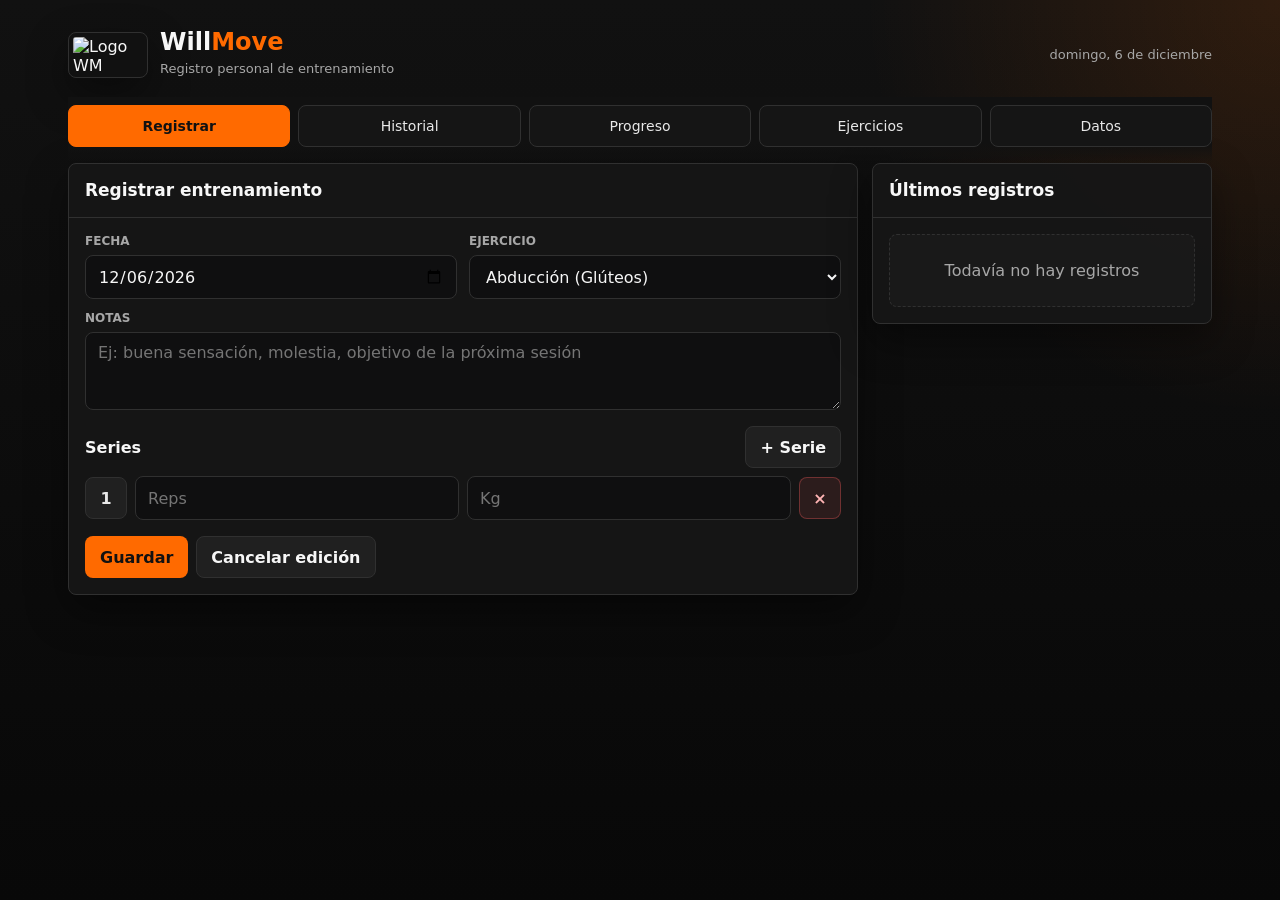
==== index.html @ d6597a5d "Renombrar willmove.html a index.html" ====
<!DOCTYPE html>
<html lang="es">
<head>
  <meta charset="UTF-8">
  <meta name="viewport" content="width=device-width, initial-scale=1.0, maximum-scale=1.0">
  <meta name="apple-mobile-web-app-capable" content="yes">
  <meta name="apple-mobile-web-app-status-bar-style" content="black-translucent">
  <meta name="apple-mobile-web-app-title" content="WillMove">
<meta name="theme-color" content="#0b0b0c">
  <title>WillMove</title>
  <style>
    :root {
      --bg: #080808;
      --surface: #0f0f10;
      --panel: #161616;
      --panel-2: #202020;
      --line: #303030;
      --text: #f7f7f7;
      --muted: #a7a7a7;
      --soft: #e8e8e8;
      --accent: #ff6a00;
      --accent-strong: #ff7a18;
      --accent-soft: rgba(255, 106, 0, .16);
      --danger: #ff5f5f;
      --warning: #f2c94c;
      --shadow: 0 16px 42px rgba(0, 0, 0, .42);
    }

    * { box-sizing: border-box; }

    body {
      margin: 0;
      min-height: 100vh;
      background:
        radial-gradient(circle at top right, rgba(255, 106, 0, .13), transparent 26rem),
        linear-gradient(180deg, #111 0%, var(--bg) 100%);
      color: var(--text);
      font-family: Inter, ui-sans-serif, system-ui, -apple-system, BlinkMacSystemFont, "Segoe UI", sans-serif;
      letter-spacing: 0;
    }

    button, input, select, textarea {
      font: inherit;
    }

    button {
      border: 0;
      cursor: pointer;
    }

    .app {
      width: min(1180px, 100%);
      margin: 0 auto;
      padding: 18px;
    }

    .topbar {
      display: flex;
      align-items: center;
      justify-content: space-between;
      gap: 14px;
      padding: 12px 0 18px;
    }

    .brand {
      display: flex;
      align-items: center;
      gap: 12px;
      min-width: 0;
    }

    .mark {
      width: 80px;
      height: 46px;
      border-radius: 8px;
      object-fit: contain;
      object-position: center;
      background: #111;
      border: 1px solid var(--line);
      box-shadow: var(--shadow);
      padding: 4px;
    }

    h1 {
      margin: 0;
      font-size: 24px;
      line-height: 1;
      letter-spacing: 0;
    }

    h1 span { color: var(--accent); }

    .today {
      color: var(--muted);
      font-size: 13px;
      white-space: nowrap;
    }

    .tabs {
      display: grid;
      grid-template-columns: repeat(5, 1fr);
      gap: 8px;
      position: sticky;
      top: 0;
      z-index: 5;
      padding: 8px 0 16px;
      background: linear-gradient(180deg, #111 70%, rgba(17, 17, 17, 0));
    }

    .tab {
      height: 42px;
      border-radius: 8px;
      color: var(--soft);
      background: rgba(22, 22, 22, .94);
      border: 1px solid var(--line);
      display: flex;
      align-items: center;
      justify-content: center;
      gap: 7px;
      font-size: 14px;
    }

    .tab.active {
      background: var(--accent);
      color: #111;
      border-color: var(--accent);
      font-weight: 700;
    }

    .section { display: none; }
    .section.active { display: block; }

    .grid {
      display: grid;
      grid-template-columns: minmax(0, 1fr) 340px;
      gap: 14px;
      align-items: start;
    }

    .panel {
      background: rgba(22, 22, 22, .94);
      border: 1px solid var(--line);
      border-radius: 8px;
      box-shadow: var(--shadow);
    }

    .panel-head {
      display: flex;
      justify-content: space-between;
      align-items: center;
      gap: 10px;
      padding: 16px;
      border-bottom: 1px solid var(--line);
    }

    .panel-title {
      margin: 0;
      font-size: 17px;
      line-height: 1.25;
    }

    .panel-body {
      padding: 16px;
    }

    .form-grid {
      display: grid;
      grid-template-columns: repeat(2, minmax(0, 1fr));
      gap: 12px;
    }

    .field {
      display: grid;
      gap: 7px;
    }

    .field.full { grid-column: 1 / -1; }

    label {
      color: var(--muted);
      font-size: 12px;
      font-weight: 700;
      text-transform: uppercase;
    }

    input, select, textarea {
      width: 100%;
      min-height: 44px;
      border-radius: 8px;
      border: 1px solid var(--line);
      background: var(--surface);
      color: var(--text);
      padding: 10px 12px;
      outline: none;
    }

    textarea {
      min-height: 78px;
      resize: vertical;
    }

    input:focus, select:focus, textarea:focus {
      border-color: rgba(255, 106, 0, .9);
      box-shadow: 0 0 0 3px rgba(255, 106, 0, .16);
    }

    .set-toolbar {
      display: flex;
      align-items: center;
      justify-content: space-between;
      gap: 8px;
      margin: 16px 0 8px;
    }

    .set-list {
      display: grid;
      gap: 8px;
    }

    .set-row {
      display: grid;
      grid-template-columns: 42px 1fr 1fr 42px;
      gap: 8px;
      align-items: center;
    }

    .set-num {
      height: 42px;
      display: grid;
      place-items: center;
      border-radius: 8px;
      background: var(--panel-2);
      color: var(--soft);
      border: 1px solid var(--line);
      font-weight: 800;
    }

    .actions {
      display: flex;
      flex-wrap: wrap;
      gap: 8px;
      margin-top: 16px;
    }

    .btn {
      min-height: 42px;
      border-radius: 8px;
      padding: 0 14px;
      display: inline-flex;
      align-items: center;
      justify-content: center;
      gap: 8px;
      border: 1px solid transparent;
      font-weight: 800;
    }

    .btn-primary {
      background: var(--accent);
      color: #111;
    }

    .btn-ghost {
      background: var(--panel-2);
      color: var(--text);
      border-color: var(--line);
    }

    .btn-danger {
      background: rgba(255, 95, 95, .1);
      color: #ffb4b4;
      border-color: rgba(255, 95, 95, .32);
    }

    .btn-icon {
      width: 42px;
      padding: 0;
    }

    .stats {
      display: grid;
      grid-template-columns: repeat(4, 1fr);
      gap: 10px;
      margin-bottom: 14px;
    }

    .stat {
      padding: 14px;
      background: var(--panel);
      border: 1px solid var(--line);
      border-radius: 8px;
    }

    .stat-label {
      color: var(--muted);
      font-size: 12px;
    }

    .stat-value {
      margin-top: 4px;
      font-size: 24px;
      font-weight: 900;
    }

    .filters {
      display: grid;
      grid-template-columns: 1fr 190px;
      gap: 8px;
      margin-bottom: 14px;
    }

    .history {
      display: grid;
      gap: 14px;
    }

    .day-title {
      color: var(--accent);
      font-weight: 900;
      margin: 8px 0;
    }

    .log-item, .exercise-item {
      display: grid;
      grid-template-columns: 1fr auto;
      gap: 12px;
      padding: 14px;
      background: var(--panel);
      border: 1px solid var(--line);
      border-radius: 8px;
    }

    .log-name, .exercise-name {
      font-weight: 900;
      line-height: 1.25;
    }

    .meta {
      color: var(--muted);
      font-size: 13px;
      line-height: 1.55;
      margin-top: 5px;
    }

    .badge {
      display: inline-flex;
      align-items: center;
      min-height: 24px;
      padding: 0 8px;
      border-radius: 999px;
      background: var(--accent-soft);
      color: #ffd7bd;
      border: 1px solid rgba(255, 106, 0, .28);
      font-size: 12px;
      font-weight: 800;
      margin-left: 7px;
    }

    .exercise-list {
      display: grid;
      gap: 8px;
    }

    .empty {
      padding: 26px;
      color: var(--muted);
      text-align: center;
      border: 1px dashed var(--line);
      border-radius: 8px;
      background: rgba(255, 255, 255, .02);
    }

    .mini-list {
      display: grid;
      gap: 8px;
    }

    .mini-item {
      display: flex;
      align-items: center;
      justify-content: space-between;
      gap: 10px;
      padding: 10px 0;
      border-bottom: 1px solid var(--line);
      color: var(--muted);
      font-size: 13px;
    }

    .mini-item:last-child { border-bottom: 0; }

    .chart-wrap {
      height: 260px;
      padding: 12px;
      background: var(--surface);
      border: 1px solid var(--line);
      border-radius: 8px;
    }

    canvas {
      width: 100%;
      height: 100%;
      display: block;
    }

    .export-grid {
      display: grid;
      grid-template-columns: repeat(2, minmax(0, 1fr));
      gap: 12px;
    }

    .export-card {
      min-height: 120px;
      align-items: flex-start;
      justify-content: flex-start;
      text-align: left;
      padding: 16px;
      background: var(--panel);
      color: var(--text);
      border: 1px solid var(--line);
    }

    .export-card span {
      display: block;
      margin-top: 7px;
      color: var(--muted);
      font-size: 13px;
      font-weight: 500;
      line-height: 1.4;
    }

    .toast {
      position: fixed;
      left: 50%;
      bottom: 18px;
      transform: translateX(-50%) translateY(20px);
      opacity: 0;
      pointer-events: none;
      min-width: min(420px, calc(100vw - 28px));
      padding: 12px 14px;
      border-radius: 8px;
      background: var(--accent);
      color: #111;
      font-weight: 800;
      box-shadow: var(--shadow);
      transition: .2s ease;
      text-align: center;
      z-index: 20;
    }

    .toast.show {
      opacity: 1;
      transform: translateX(-50%) translateY(0);
    }

    .modal {
      position: fixed;
      inset: 0;
      display: none;
      place-items: center;
      padding: 18px;
      background: rgba(0, 0, 0, .62);
      z-index: 30;
    }

    .modal.open { display: grid; }

    .modal-box {
      width: min(720px, 100%);
      max-height: calc(100vh - 36px);
      overflow: auto;
      background: var(--panel);
      border: 1px solid var(--line);
      border-radius: 8px;
      box-shadow: var(--shadow);
    }

    .hidden-file {
      display: none;
    }

    @media print {
      body { background: #fff; color: #111; }
      .topbar, .tabs, .actions, .btn, .filters, .toast, .modal { display: none !important; }
      .app { width: 100%; padding: 0; }
      .section { display: none !important; }
      #historial { display: block !important; }
      .panel, .stat, .log-item { box-shadow: none; border-color: #ddd; background: #fff; color: #111; }
      .meta, .stat-label { color: #555; }
    }

    @media (max-width: 820px) {
      body {
        padding-bottom: calc(82px + env(safe-area-inset-bottom));
      }

      .app {
        padding: 12px 12px 22px;
      }

      .topbar {
        align-items: center;
        padding: 8px 0 12px;
      }

      .brand {
        gap: 10px;
      }

      .mark {
        width: 68px;
        height: 40px;
      }

      h1 {
        font-size: 21px;
      }

      .today { display: none; }

      .tabs {
        position: fixed;
        left: 10px;
        right: 10px;
        bottom: calc(10px + env(safe-area-inset-bottom));
        top: auto;
        grid-template-columns: repeat(5, 1fr);
        gap: 6px;
        padding: 8px;
        border: 1px solid var(--line);
        border-radius: 8px;
        background: rgba(12, 12, 12, .96);
        box-shadow: 0 18px 50px rgba(0, 0, 0, .55);
        backdrop-filter: blur(16px);
      }

      .tab {
        min-width: 0;
        height: 48px;
        padding: 0 4px;
        font-size: 11px;
        line-height: 1.1;
        text-align: center;
      }

      .grid, .form-grid, .filters, .export-grid {
        grid-template-columns: 1fr;
      }

      .panel-head,
      .panel-body {
        padding: 14px;
      }

      .stats {
        grid-template-columns: repeat(2, 1fr);
      }

      .stat {
        padding: 12px;
      }

      .stat-value {
        font-size: 22px;
      }

      input, select, textarea {
        min-height: 48px;
        font-size: 16px;
      }

      .set-row {
        grid-template-columns: 36px 1fr 1fr 38px;
      }

      .set-num,
      .btn-icon {
        height: 48px;
      }

      .log-item,
      .exercise-item {
        grid-template-columns: 1fr;
      }

      .log-item .actions,
      .exercise-item .actions {
        margin-top: 0;
      }

      .btn {
        width: 100%;
        min-height: 48px;
      }

      .btn-icon {
        width: 38px;
      }

      .chart-wrap {
        height: 230px;
        padding: 8px;
      }
    }

    @media (max-width: 380px) {
      .tab {
        font-size: 10px;
      }

      .panel-title {
        font-size: 16px;
      }

      .set-row {
        grid-template-columns: 32px minmax(0, 1fr) minmax(0, 1fr) 36px;
        gap: 6px;
      }
    }
  </style>
</head>
<body>
  <main class="app">
    <header class="topbar">
      <div class="brand">
        <img class="mark" src="wm-logo.png" alt="Logo WM">
        <div>
          <h1>Will<span>Move</span></h1>
          <div class="meta">Registro personal de entrenamiento</div>
        </div>
      </div>
      <div class="today" id="todayLabel"></div>
    </header>

    <nav class="tabs" aria-label="Secciones">
      <button class="tab active" data-tab="registrar">Registrar</button>
      <button class="tab" data-tab="historial">Historial</button>
      <button class="tab" data-tab="progreso">Progreso</button>
      <button class="tab" data-tab="ejercicios">Ejercicios</button>
      <button class="tab" data-tab="datos">Datos</button>
    </nav>

    <section id="registrar" class="section active">
      <div class="grid">
        <article class="panel">
          <div class="panel-head">
            <h2 class="panel-title" id="formTitle">Registrar entrenamiento</h2>
          </div>
          <div class="panel-body">
            <div class="form-grid">
              <div class="field">
                <label for="regFecha">Fecha</label>
                <input type="date" id="regFecha">
              </div>
              <div class="field">
                <label for="regEjercicio">Ejercicio</label>
                <select id="regEjercicio"></select>
              </div>
              <div class="field full">
                <label for="regNotas">Notas</label>
                <textarea id="regNotas" placeholder="Ej: buena sensación, molestia, objetivo de la próxima sesión"></textarea>
              </div>
            </div>

            <div class="set-toolbar">
              <strong>Series</strong>
              <button class="btn btn-ghost" id="addSetBtn" type="button">+ Serie</button>
            </div>
            <div class="set-list" id="setList"></div>

            <div class="actions">
              <button class="btn btn-primary" id="saveRecordBtn" type="button">Guardar</button>
              <button class="btn btn-ghost" id="cancelEditBtn" type="button" hidden>Cancelar edición</button>
            </div>
          </div>
        </article>

        <aside class="panel">
          <div class="panel-head">
            <h2 class="panel-title">Últimos registros</h2>
          </div>
          <div class="panel-body">
            <div class="mini-list" id="recentList"></div>
          </div>
        </aside>
      </div>
    </section>

    <section id="historial" class="section">
      <div class="stats">
        <div class="stat"><div class="stat-label">Sesiones</div><div class="stat-value" id="statSessions">0</div></div>
        <div class="stat"><div class="stat-label">Registros</div><div class="stat-value" id="statRecords">0</div></div>
        <div class="stat"><div class="stat-label">Series</div><div class="stat-value" id="statSets">0</div></div>
        <div class="stat"><div class="stat-label">Volumen kg</div><div class="stat-value" id="statVolume">0</div></div>
      </div>
      <div class="filters">
        <input id="historySearch" type="search" placeholder="Buscar ejercicio o nota">
        <select id="historyExercise"></select>
      </div>
      <div class="history" id="historyList"></div>
    </section>

    <section id="progreso" class="section">
      <div class="grid">
        <article class="panel">
          <div class="panel-head">
            <h2 class="panel-title">Progreso por ejercicio</h2>
          </div>
          <div class="panel-body">
            <div class="filters">
              <select id="progressExercise"></select>
              <select id="progressMetric">
                <option value="bestWeight">Mejor peso</option>
                <option value="volume">Volumen</option>
                <option value="sets">Series</option>
              </select>
            </div>
            <div class="chart-wrap">
              <canvas id="progressChart" width="900" height="360"></canvas>
            </div>
          </div>
        </article>
        <aside class="panel">
          <div class="panel-head">
            <h2 class="panel-title">Resumen</h2>
          </div>
          <div class="panel-body">
            <div class="mini-list" id="progressSummary"></div>
          </div>
        </aside>
      </div>
    </section>

    <section id="ejercicios" class="section">
      <div class="grid">
        <article class="panel">
          <div class="panel-head">
            <h2 class="panel-title">Ejercicios</h2>
          </div>
          <div class="panel-body">
            <div class="filters">
              <input id="exerciseSearch" type="search" placeholder="Buscar ejercicio">
              <select id="groupFilter"></select>
            </div>
            <div class="exercise-list" id="exerciseList"></div>
          </div>
        </article>
        <aside class="panel">
          <div class="panel-head">
            <h2 class="panel-title">Agregar ejercicio</h2>
          </div>
          <div class="panel-body">
            <div class="field">
              <label for="newExerciseName">Nombre</label>
              <input id="newExerciseName" placeholder="Ej: Press inclinado">
            </div>
            <div class="field" style="margin-top:12px;">
              <label for="newExerciseGroup">Grupo</label>
              <select id="newExerciseGroup"></select>
            </div>
            <div class="actions">
              <button class="btn btn-primary" id="addExerciseBtn" type="button">Agregar</button>
            </div>
          </div>
        </aside>
      </div>
    </section>

    <section id="datos" class="section">
      <article class="panel">
        <div class="panel-head">
          <h2 class="panel-title">Exportar y respaldo</h2>
        </div>
        <div class="panel-body">
          <div class="export-grid">
            <button class="btn export-card" id="csvBtn" type="button">
              Exportar CSV
              <span>Archivo compatible con Excel o Google Sheets.</span>
            </button>
            <button class="btn export-card" id="printBtn" type="button">
              Exportar PDF
              <span>Abre la impresión del navegador para guardar como PDF.</span>
            </button>
            <button class="btn export-card" id="backupBtn" type="button">
              Descargar respaldo
              <span>Guarda ejercicios y registros en un archivo JSON.</span>
            </button>
            <button class="btn export-card" id="importBtn" type="button">
              Importar respaldo
              <span>Recupera datos desde un archivo JSON anterior.</span>
            </button>
          </div>
          <input class="hidden-file" id="importFile" type="file" accept="application/json">
        </div>
      </article>
    </section>
  </main>

  <div class="toast" id="toast"></div>

  <div class="modal" id="confirmModal" role="dialog" aria-modal="true" aria-labelledby="confirmTitle">
    <div class="modal-box">
      <div class="panel-head">
        <h2 class="panel-title" id="confirmTitle">Confirmar acción</h2>
      </div>
      <div class="panel-body">
        <p class="meta" id="confirmText"></p>
        <div class="actions">
          <button class="btn btn-danger" id="confirmYes" type="button">Eliminar</button>
          <button class="btn btn-ghost" id="confirmNo" type="button">Cancelar</button>
        </div>
      </div>
    </div>
  </div>

  <script>
    const GROUPS = ["Pecho", "Espalda", "Hombros", "Bíceps", "Tríceps", "Piernas", "Glúteos", "Core", "Funcional", "Cardio"];
    const DEFAULT_EXERCISES = [
      ["Press banca plano", "Pecho"], ["Press banca inclinado", "Pecho"], ["Aperturas con mancuernas", "Pecho"], ["Fondos en paralelas", "Pecho"],
      ["Dominadas", "Espalda"], ["Remo con barra", "Espalda"], ["Remo con mancuerna", "Espalda"], ["Jalón al pecho", "Espalda"], ["Peso muerto", "Espalda"],
      ["Press militar", "Hombros"], ["Elevaciones laterales", "Hombros"], ["Elevaciones frontales", "Hombros"], ["Pájaros", "Hombros"],
      ["Curl con barra", "Bíceps"], ["Curl con mancuerna", "Bíceps"], ["Curl martillo", "Bíceps"],
      ["Press francés", "Tríceps"], ["Extensión en polea", "Tríceps"], ["Fondos tríceps", "Tríceps"],
      ["Sentadilla", "Piernas"], ["Prensa", "Piernas"], ["Extensión de cuádriceps", "Piernas"], ["Curl femoral", "Piernas"], ["Lunges", "Piernas"],
      ["Hip thrust", "Glúteos"], ["Patada de glúteo", "Glúteos"], ["Abducción", "Glúteos"],
      ["Plancha", "Core"], ["Crunchs", "Core"], ["Russian twist", "Core"], ["Rueda abdominal", "Core"],
      ["Burpees", "Funcional"], ["Saltos al cajón", "Funcional"], ["Kettlebell swing", "Funcional"], ["Battle ropes", "Funcional"],
      ["Cinta/Bicicleta", "Cardio"], ["Cuerda para saltar", "Cardio"]
    ].map(([name, group]) => ({ id: crypto.randomUUID(), name, group }));

    const store = {
      exercises: JSON.parse(localStorage.getItem("willmove.exercises") || "null") || DEFAULT_EXERCISES,
      records: JSON.parse(localStorage.getItem("willmove.records") || "[]")
    };

    let sets = [{ reps: "", weight: "" }];
    let editingId = null;
    let confirmAction = null;

    const $ = (selector) => document.querySelector(selector);
    const $$ = (selector) => Array.from(document.querySelectorAll(selector));

    function saveStore() {
      localStorage.setItem("willmove.exercises", JSON.stringify(store.exercises));
      localStorage.setItem("willmove.records", JSON.stringify(store.records));
    }

    function toast(message) {
      const box = $("#toast");
      box.textContent = message;
      box.classList.add("show");
      window.clearTimeout(toast.timer);
      toast.timer = window.setTimeout(() => box.classList.remove("show"), 2200);
    }

    function normalizeText(value) {
      return String(value || "").trim().toLowerCase().normalize("NFD").replace(/[\u0300-\u036f]/g, "");
    }

    function escapeHtml(value) {
      return String(value || "").replace(/[&<>"']/g, (char) => ({
        "&": "&amp;",
        "<": "&lt;",
        ">": "&gt;",
        '"': "&quot;",
        "'": "&#039;"
      })[char]);
    }

    function formatDate(value) {
      if (!value) return "";
      const [year, month, day] = value.split("-");
      return `${day}/${month}/${year}`;
    }

    function number(value) {
      const parsed = Number(String(value).replace(",", "."));
      return Number.isFinite(parsed) ? parsed : 0;
    }

    function recordVolume(record) {
      return record.sets.reduce((sum, set) => sum + number(set.reps) * number(set.weight), 0);
    }

    function showTab(id) {
      $$(".tab").forEach((tab) => tab.classList.toggle("active", tab.dataset.tab === id));
      $$(".section").forEach((section) => section.classList.toggle("active", section.id === id));
      renderAll();
    }

    function fillSelect(select, options, currentValue = "") {
      select.replaceChildren(...options.map((option) => {
        const item = document.createElement("option");
        item.value = option.value;
        item.textContent = option.label;
        return item;
      }));
      if (currentValue) select.value = currentValue;
    }

    function renderExerciseSelects() {
      const exerciseOptions = store.exercises
        .slice()
        .sort((a, b) => a.name.localeCompare(b.name, "es"))
        .map((exercise) => ({ value: exercise.name, label: `${exercise.name} (${exercise.group})` }));

      fillSelect($("#regEjercicio"), exerciseOptions, $("#regEjercicio").value);
      fillSelect($("#progressExercise"), exerciseOptions, $("#progressExercise").value || exerciseOptions[0]?.value || "");

      const historyOptions = [{ value: "", label: "Todos los ejercicios" }, ...exerciseOptions.map((item) => ({ value: item.value, label: item.value }))];
      fillSelect($("#historyExercise"), historyOptions, $("#historyExercise").value);

      const groupOptions = [{ value: "", label: "Todos los grupos" }, ...GROUPS.map((group) => ({ value: group, label: group }))];
      fillSelect($("#groupFilter"), groupOptions, $("#groupFilter").value);
      fillSelect($("#newExerciseGroup"), GROUPS.map((group) => ({ value: group, label: group })), $("#newExerciseGroup").value);
    }

    function renderSets() {
      const list = $("#setList");
      list.replaceChildren(...sets.map((set, index) => {
        const row = document.createElement("div");
        row.className = "set-row";

        const label = document.createElement("div");
        label.className = "set-num";
        label.textContent = index + 1;

        const reps = document.createElement("input");
        reps.type = "number";
        reps.inputMode = "numeric";
        reps.min = "1";
        reps.placeholder = "Reps";
        reps.value = set.reps;
        reps.addEventListener("input", () => sets[index].reps = reps.value);

        const weight = document.createElement("input");
        weight.type = "number";
        weight.inputMode = "decimal";
        weight.min = "0";
        weight.step = "0.5";
        weight.placeholder = "Kg";
        weight.value = set.weight;
        weight.addEventListener("input", () => sets[index].weight = weight.value);

        const remove = document.createElement("button");
        remove.className = "btn btn-danger btn-icon";
        remove.type = "button";
        remove.textContent = "×";
        remove.title = "Quitar serie";
        remove.disabled = sets.length === 1;
        remove.addEventListener("click", () => {
          sets.splice(index, 1);
          renderSets();
        });

        row.append(label, reps, weight, remove);
        return row;
      }));
    }

    function resetForm() {
      editingId = null;
      sets = [{ reps: "", weight: "" }];
      $("#formTitle").textContent = "Registrar entrenamiento";
      $("#saveRecordBtn").textContent = "Guardar";
      $("#cancelEditBtn").hidden = true;
      $("#regFecha").value = new Date().toISOString().slice(0, 10);
      $("#regNotas").value = "";
      renderSets();
    }

    function saveRecord() {
      const date = $("#regFecha").value;
      const exercise = $("#regEjercicio").value;
      const notes = $("#regNotas").value.trim();
      const validSets = sets
        .map((set) => ({ reps: String(set.reps).trim(), weight: String(set.weight).trim() }))
        .filter((set) => set.reps || set.weight);

      if (!date || !exercise) {
        toast("Completa fecha y ejercicio");
        return;
      }
      if (!validSets.length) {
        toast("Agrega al menos una serie");
        return;
      }

      const payload = { date, exercise, notes, sets: validSets };

      if (editingId) {
        const record = store.records.find((item) => item.id === editingId);
        Object.assign(record, payload);
        toast("Registro actualizado");
      } else {
        store.records.unshift({ id: crypto.randomUUID(), createdAt: new Date().toISOString(), ...payload });
        toast("Entrenamiento guardado");
      }

      saveStore();
      resetForm();
      renderAll();
    }

    function editRecord(id) {
      const record = store.records.find((item) => item.id === id);
      if (!record) return;
      editingId = id;
      $("#regFecha").value = record.date;
      $("#regEjercicio").value = record.exercise;
      $("#regNotas").value = record.notes || "";
      sets = record.sets.map((set) => ({ reps: set.reps, weight: set.weight }));
      $("#formTitle").textContent = "Editar entrenamiento";
      $("#saveRecordBtn").textContent = "Actualizar";
      $("#cancelEditBtn").hidden = false;
      renderSets();
      showTab("registrar");
    }

    function askConfirm(text, onYes, yesLabel = "Eliminar") {
      confirmAction = onYes;
      $("#confirmText").textContent = text;
      $("#confirmYes").textContent = yesLabel;
      $("#confirmModal").classList.add("open");
    }

    function closeConfirm() {
      confirmAction = null;
      $("#confirmModal").classList.remove("open");
    }

    function deleteRecord(id) {
      askConfirm("¿Quieres eliminar este registro del historial?", () => {
        store.records = store.records.filter((item) => item.id !== id);
        saveStore();
        renderAll();
        toast("Registro eliminado");
      });
    }

    function filteredRecords() {
      const query = normalizeText($("#historySearch").value);
      const exercise = $("#historyExercise").value;
      return store.records.filter((record) => {
        const matchesExercise = !exercise || record.exercise === exercise;
        const haystack = normalizeText(`${record.exercise} ${record.notes || ""}`);
        return matchesExercise && (!query || haystack.includes(query));
      });
    }

    function renderStats(records = store.records) {
      const sessions = new Set(records.map((record) => record.date)).size;
      const totalSets = records.reduce((sum, record) => sum + record.sets.length, 0);
      const volume = records.reduce((sum, record) => sum + recordVolume(record), 0);
      $("#statSessions").textContent = sessions.toLocaleString("es-UY");
      $("#statRecords").textContent = records.length.toLocaleString("es-UY");
      $("#statSets").textContent = totalSets.toLocaleString("es-UY");
      $("#statVolume").textContent = Math.round(volume).toLocaleString("es-UY");
    }

    function renderRecent() {
      const list = $("#recentList");
      const recent = store.records.slice(0, 5);
      if (!recent.length) {
        list.innerHTML = '<div class="empty">Todavía no hay registros</div>';
        return;
      }
      list.replaceChildren(...recent.map((record) => {
        const item = document.createElement("div");
        item.className = "mini-item";
        item.innerHTML = `<div><strong>${escapeHtml(record.exercise)}</strong><div>${formatDate(record.date)} · ${record.sets.length} series</div></div><strong>${Math.round(recordVolume(record))} kg</strong>`;
        return item;
      }));
    }

    function renderHistory() {
      const records = filteredRecords();
      renderStats(records);
      const list = $("#historyList");
      if (!records.length) {
        list.innerHTML = '<div class="empty">No hay registros para mostrar</div>';
        return;
      }

      const grouped = records.reduce((acc, record) => {
        (acc[record.date] ||= []).push(record);
        return acc;
      }, {});

      list.replaceChildren(...Object.entries(grouped)
        .sort((a, b) => b[0].localeCompare(a[0]))
        .flatMap(([date, dayRecords]) => {
          const nodes = [];
          const title = document.createElement("div");
          title.className = "day-title";
          title.textContent = formatDate(date);
          nodes.push(title);

          dayRecords.forEach((record) => {
            const item = document.createElement("article");
            item.className = "log-item";

            const info = document.createElement("div");
            const setsText = record.sets.map((set, index) => `S${index + 1}: ${escapeHtml(set.reps || "-")} reps x ${escapeHtml(set.weight || "-")} kg`).join("<br>");
            info.innerHTML = `
              <div class="log-name">${escapeHtml(record.exercise)}</div>
              <div class="meta">${setsText}</div>
              ${record.notes ? `<div class="meta"><em>${escapeHtml(record.notes)}</em></div>` : ""}
              <div class="meta">Volumen: ${Math.round(recordVolume(record)).toLocaleString("es-UY")} kg</div>
            `;

            const actions = document.createElement("div");
            actions.className = "actions";
            actions.style.marginTop = "0";

            const edit = document.createElement("button");
            edit.className = "btn btn-ghost";
            edit.type = "button";
            edit.textContent = "Editar";
            edit.addEventListener("click", () => editRecord(record.id));

            const remove = document.createElement("button");
            remove.className = "btn btn-danger";
            remove.type = "button";
            remove.textContent = "Eliminar";
            remove.addEventListener("click", () => deleteRecord(record.id));

            actions.append(edit, remove);
            item.append(info, actions);
            nodes.push(item);
          });
          return nodes;
        }));
    }

    function renderExercises() {
      const query = normalizeText($("#exerciseSearch").value);
      const group = $("#groupFilter").value;
      const list = $("#exerciseList");
      const exercises = store.exercises
        .filter((exercise) => (!query || normalizeText(exercise.name).includes(query)) && (!group || exercise.group === group))
        .sort((a, b) => a.name.localeCompare(b.name, "es"));

      if (!exercises.length) {
        list.innerHTML = '<div class="empty">No hay ejercicios con ese filtro</div>';
        return;
      }

      list.replaceChildren(...exercises.map((exercise) => {
        const item = document.createElement("article");
        item.className = "exercise-item";

        const info = document.createElement("div");
        info.innerHTML = `<span class="exercise-name">${escapeHtml(exercise.name)}</span><span class="badge">${escapeHtml(exercise.group)}</span>`;

        const remove = document.createElement("button");
        remove.className = "btn btn-danger";
        remove.type = "button";
        remove.textContent = "Eliminar";
        remove.addEventListener("click", () => {
          const used = store.records.some((record) => record.exercise === exercise.name);
          const message = used
            ? "Este ejercicio ya aparece en el historial. Si lo eliminas, los registros antiguos se conservan con su nombre."
            : `¿Quieres eliminar "${exercise.name}"?`;
          askConfirm(message, () => {
            store.exercises = store.exercises.filter((item) => item.id !== exercise.id);
            saveStore();
            renderAll();
            toast("Ejercicio eliminado");
          });
        });

        item.append(info, remove);
        return item;
      }));
    }

    function addExercise() {
      const name = $("#newExerciseName").value.trim();
      const group = $("#newExerciseGroup").value;
      if (!name) {
        toast("Escribe el nombre del ejercicio");
        return;
      }
      if (store.exercises.some((exercise) => normalizeText(exercise.name) === normalizeText(name))) {
        toast("Ese ejercicio ya existe");
        return;
      }
      store.exercises.push({ id: crypto.randomUUID(), name, group });
      $("#newExerciseName").value = "";
      saveStore();
      renderAll();
      toast("Ejercicio agregado");
    }

    function progressData() {
      const exercise = $("#progressExercise").value;
      const metric = $("#progressMetric").value;
      const grouped = {};

      store.records
        .filter((record) => record.exercise === exercise)
        .forEach((record) => {
          const current = grouped[record.date] || { date: record.date, bestWeight: 0, volume: 0, sets: 0 };
          record.sets.forEach((set) => {
            current.bestWeight = Math.max(current.bestWeight, number(set.weight));
            current.volume += number(set.reps) * number(set.weight);
            current.sets += 1;
          });
          grouped[record.date] = current;
        });

      return Object.values(grouped)
        .sort((a, b) => a.date.localeCompare(b.date))
        .map((item) => ({ label: formatDate(item.date), value: item[metric], raw: item }));
    }

    function renderProgress() {
      const canvas = $("#progressChart");
      const ctx = canvas.getContext("2d");
      const data = progressData();
      ctx.clearRect(0, 0, canvas.width, canvas.height);
      ctx.fillStyle = "#0f0f10";
      ctx.fillRect(0, 0, canvas.width, canvas.height);

      const summary = $("#progressSummary");
      if (!data.length) {
        ctx.fillStyle = "#a7a7a7";
        ctx.font = "22px system-ui";
        ctx.textAlign = "center";
        ctx.fillText("Sin datos para este ejercicio", canvas.width / 2, canvas.height / 2);
        summary.innerHTML = '<div class="empty">Registra este ejercicio para ver progreso</div>';
        return;
      }

      const padding = { top: 28, right: 28, bottom: 56, left: 56 };
      const width = canvas.width - padding.left - padding.right;
      const height = canvas.height - padding.top - padding.bottom;
      const max = Math.max(...data.map((item) => item.value), 1);
      const stepX = data.length > 1 ? width / (data.length - 1) : width;

      ctx.strokeStyle = "#303030";
      ctx.lineWidth = 1;
      for (let i = 0; i <= 4; i += 1) {
        const y = padding.top + height - (height / 4) * i;
        ctx.beginPath();
        ctx.moveTo(padding.left, y);
        ctx.lineTo(padding.left + width, y);
        ctx.stroke();
        ctx.fillStyle = "#a7a7a7";
        ctx.font = "12px system-ui";
        ctx.textAlign = "right";
        ctx.fillText(Math.round((max / 4) * i), padding.left - 10, y + 4);
      }

      ctx.strokeStyle = "#ff6a00";
      ctx.lineWidth = 4;
      ctx.beginPath();
      data.forEach((item, index) => {
        const x = padding.left + stepX * index;
        const y = padding.top + height - (item.value / max) * height;
        if (index === 0) ctx.moveTo(x, y);
        else ctx.lineTo(x, y);
      });
      ctx.stroke();

      data.forEach((item, index) => {
        const x = padding.left + stepX * index;
        const y = padding.top + height - (item.value / max) * height;
        ctx.fillStyle = "#fff4ed";
        ctx.beginPath();
        ctx.arc(x, y, 6, 0, Math.PI * 2);
        ctx.fill();
        ctx.fillStyle = "#a7a7a7";
        ctx.font = "12px system-ui";
        ctx.textAlign = "center";
        ctx.fillText(item.label, x, canvas.height - 22);
      });

      const first = data[0].value;
      const last = data[data.length - 1].value;
      const best = Math.max(...data.map((item) => item.value));
      summary.replaceChildren(
        mini("Primer valor", Math.round(first).toLocaleString("es-UY")),
        mini("Último valor", Math.round(last).toLocaleString("es-UY")),
        mini("Mejor valor", Math.round(best).toLocaleString("es-UY")),
        mini("Entrenamientos", data.length.toLocaleString("es-UY"))
      );
    }

    function mini(label, value) {
      const item = document.createElement("div");
      item.className = "mini-item";
      item.innerHTML = `<span>${label}</span><strong>${value}</strong>`;
      return item;
    }

    function exportCSV() {
      if (!store.records.length) {
        toast("No hay registros para exportar");
        return;
      }
      const rows = [["Fecha", "Ejercicio", "Serie", "Repeticiones", "Peso kg", "Volumen kg", "Notas"]];
      store.records.forEach((record) => {
        record.sets.forEach((set, index) => {
          rows.push([record.date, record.exercise, index + 1, set.reps || "", set.weight || "", number(set.reps) * number(set.weight), record.notes || ""]);
        });
      });
      download(`willmove-${new Date().toISOString().slice(0, 10)}.csv`, "\uFEFF" + rows.map((row) => row.map(csvCell).join(",")).join("\n"), "text/csv;charset=utf-8");
    }

    function csvCell(value) {
      return `"${String(value).replace(/"/g, '""')}"`;
    }

    function backupJSON() {
      download(`willmove-respaldo-${new Date().toISOString().slice(0, 10)}.json`, JSON.stringify(store, null, 2), "application/json");
    }

    function download(filename, content, type) {
      const blob = new Blob([content], { type });
      const link = document.createElement("a");
      link.href = URL.createObjectURL(blob);
      link.download = filename;
      link.click();
      URL.revokeObjectURL(link.href);
    }

    function importJSON(file) {
      if (!file) return;
      const reader = new FileReader();
      reader.onload = () => {
        try {
          const data = JSON.parse(reader.result);
          if (!Array.isArray(data.exercises) || !Array.isArray(data.records)) throw new Error("Formato inválido");
          askConfirm("Importar un respaldo reemplaza los datos actuales de esta app en este navegador.", () => {
            store.exercises = data.exercises;
            store.records = data.records;
            saveStore();
            resetForm();
            renderAll();
            toast("Respaldo importado");
          }, "Importar");
        } catch {
          toast("No pude leer ese respaldo");
        }
      };
      reader.readAsText(file);
      $("#importFile").value = "";
    }

    function renderAll() {
      renderExerciseSelects();
      renderRecent();
      renderHistory();
      renderExercises();
      renderProgress();
    }

    function bindEvents() {
      $$(".tab").forEach((tab) => tab.addEventListener("click", () => showTab(tab.dataset.tab)));
      $("#addSetBtn").addEventListener("click", () => {
        sets.push({ reps: "", weight: "" });
        renderSets();
      });
      $("#saveRecordBtn").addEventListener("click", saveRecord);
      $("#cancelEditBtn").addEventListener("click", () => {
        resetForm();
        toast("Edición cancelada");
      });
      $("#historySearch").addEventListener("input", renderHistory);
      $("#historyExercise").addEventListener("change", renderHistory);
      $("#exerciseSearch").addEventListener("input", renderExercises);
      $("#groupFilter").addEventListener("change", renderExercises);
      $("#addExerciseBtn").addEventListener("click", addExercise);
      $("#newExerciseName").addEventListener("keydown", (event) => {
        if (event.key === "Enter") addExercise();
      });
      $("#progressExercise").addEventListener("change", renderProgress);
      $("#progressMetric").addEventListener("change", renderProgress);
      $("#csvBtn").addEventListener("click", exportCSV);
      $("#printBtn").addEventListener("click", () => {
        showTab("historial");
        window.print();
      });
      $("#backupBtn").addEventListener("click", backupJSON);
      $("#importBtn").addEventListener("click", () => $("#importFile").click());
      $("#importFile").addEventListener("change", (event) => importJSON(event.target.files[0]));
      $("#confirmYes").addEventListener("click", () => {
        const action = confirmAction;
        closeConfirm();
        if (action) action();
      });
      $("#confirmNo").addEventListener("click", closeConfirm);
      $("#confirmModal").addEventListener("click", (event) => {
        if (event.target.id === "confirmModal") closeConfirm();
      });
    }

    $("#todayLabel").textContent = new Date().toLocaleDateString("es-UY", { weekday: "long", day: "numeric", month: "long" });
    bindEvents();
    resetForm();
    renderAll();
  </script>
</body>
</html>
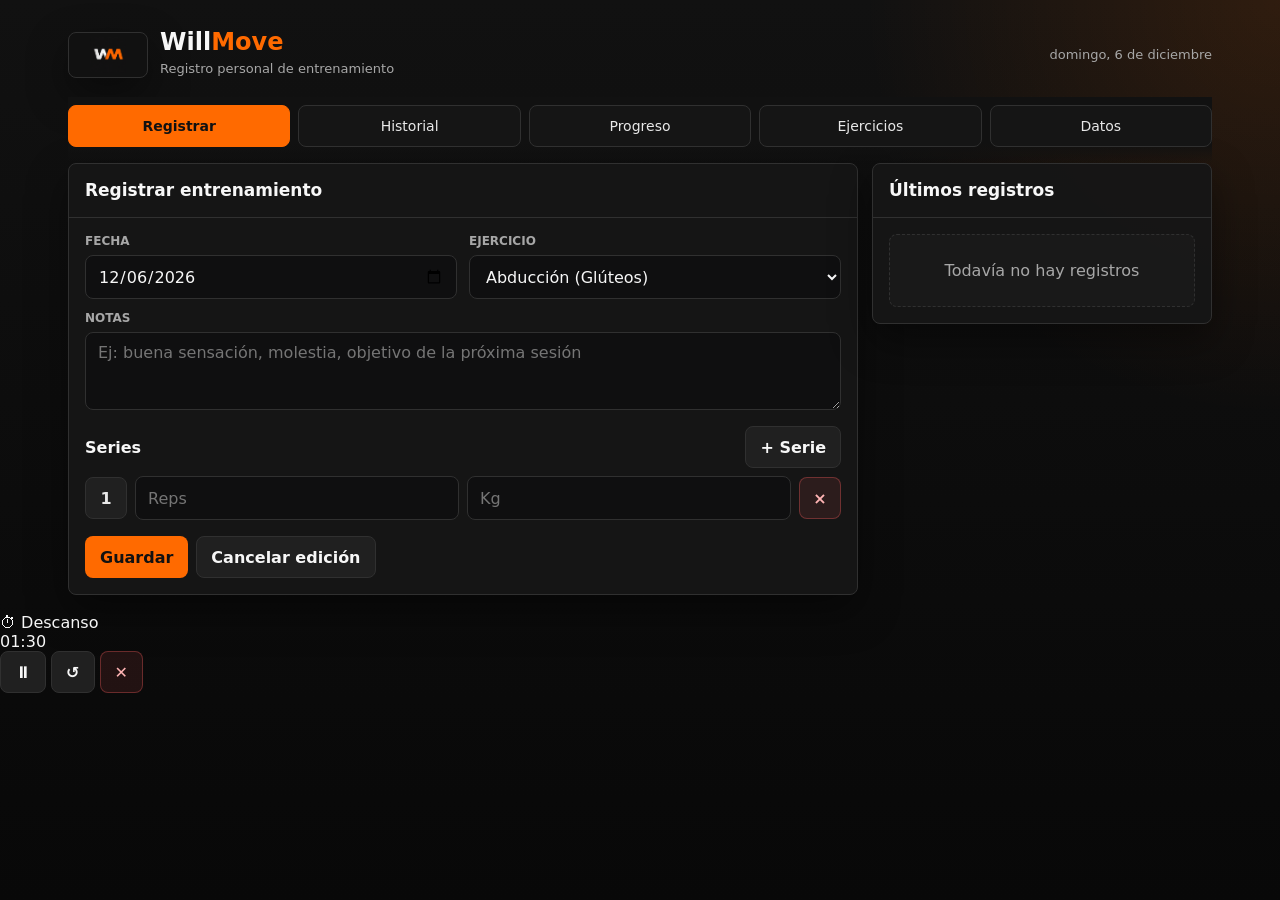
==== commit 2328a6e1: "v1.1.1 Agregar temporizador de descanso" ====
--- a/index.html
+++ b/index.html
@@ -621,7 +621,7 @@
   <main class="app">
     <header class="topbar">
       <div class="brand">
-        <img class="mark" src="wm-logo.png" alt="Logo WM">
+        <img class="mark" src="assets/wm-logo.png" alt="Logo WM">
         <div>
           <h1>Will<span>Move</span></h1>
           <div class="meta">Registro personal de entrenamiento</div>
@@ -811,6 +811,17 @@
     </div>
   </div>
 
+<div id="restTimer" class="rest-timer hidden">
+  <div class="rest-title">⏱ Descanso</div>
+  <div id="restCountdown" class="rest-countdown">01:30</div>
+
+  <div class="rest-buttons">
+    <button id="pauseRestBtn" class="btn btn-ghost" type="button">⏸</button>
+    <button id="resetRestBtn" class="btn btn-ghost" type="button">↺</button>
+    <button id="closeRestBtn" class="btn btn-danger" type="button">✕</button>
+  </div>
+</div>
+
   <script>
     const GROUPS = ["Pecho", "Espalda", "Hombros", "Bíceps", "Tríceps", "Piernas", "Glúteos", "Core", "Funcional", "Cardio"];
     const DEFAULT_EXERCISES = [
@@ -837,7 +848,90 @@
 
     const $ = (selector) => document.querySelector(selector);
     const $$ = (selector) => Array.from(document.querySelectorAll(selector));
-
+// ===== TEMPORIZADOR DE DESCANSO =====
+
+let restTimerInterval = null;
+let restTime = 90;
+let restRemaining = 90;
+let restRunning = false;
+
+function formatRestTime(seconds) {
+  const m = String(Math.floor(seconds / 60)).padStart(2, "0");
+  const s = String(seconds % 60).padStart(2, "0");
+  return `${m}:${s}`;
+}
+
+function updateRestDisplay() {
+  const countdown = $("#restCountdown");
+  if (countdown) {
+    countdown.textContent = formatRestTime(restRemaining);
+  }
+}
+function startRestTimer() {
+
+  if (restTimerInterval) {
+    clearInterval(restTimerInterval);
+  }
+
+  restRemaining = restTime;
+  restRunning = true;
+  $("#restTimer").classList.remove("hidden");
+  updateRestDisplay();
+
+  restTimerInterval = setInterval(() => {
+
+    restRemaining--;
+
+    updateRestDisplay();
+
+    if (restRemaining <= 0) {
+
+      clearInterval(restTimerInterval);
+      restRunning = false;
+
+      if (navigator.vibrate) {
+        navigator.vibrate([200,100,200]);
+      }
+
+      toast("⏱ Descanso terminado");
+
+    }
+
+  },1000);
+
+}
+
+function pauseRestTimer(){
+
+  if(!restRunning) return;
+
+  clearInterval(restTimerInterval);
+
+  restRunning=false;
+
+}
+
+function resetRestTimer(){
+
+  clearInterval(restTimerInterval);
+
+  restRemaining=restTime;
+
+  restRunning=false;
+
+  updateRestDisplay();
+
+}
+
+function closeRestTimer(){
+
+  clearInterval(restTimerInterval);
+
+  restRunning=false;
+
+  $("#restTimer").classList.add("hidden");
+
+}
     function saveStore() {
       localStorage.setItem("willmove.exercises", JSON.stringify(store.exercises));
       localStorage.setItem("willmove.records", JSON.stringify(store.records));
@@ -996,8 +1090,10 @@
       }
 
       saveStore();
-      resetForm();
-      renderAll();
+resetForm();
+renderAll();
+
+startRestTimer();
     }
 
     function editRecord(id) {
@@ -1393,6 +1489,9 @@
       $("#confirmModal").addEventListener("click", (event) => {
         if (event.target.id === "confirmModal") closeConfirm();
       });
+    $("#pauseRestBtn").addEventListener("click",pauseRestTimer);
+$("#resetRestBtn").addEventListener("click",resetRestTimer);
+$("#closeRestBtn").addEventListener("click",closeRestTimer);
     }
 
     $("#todayLabel").textContent = new Date().toLocaleDateString("es-UY", { weekday: "long", day: "numeric", month: "long" });
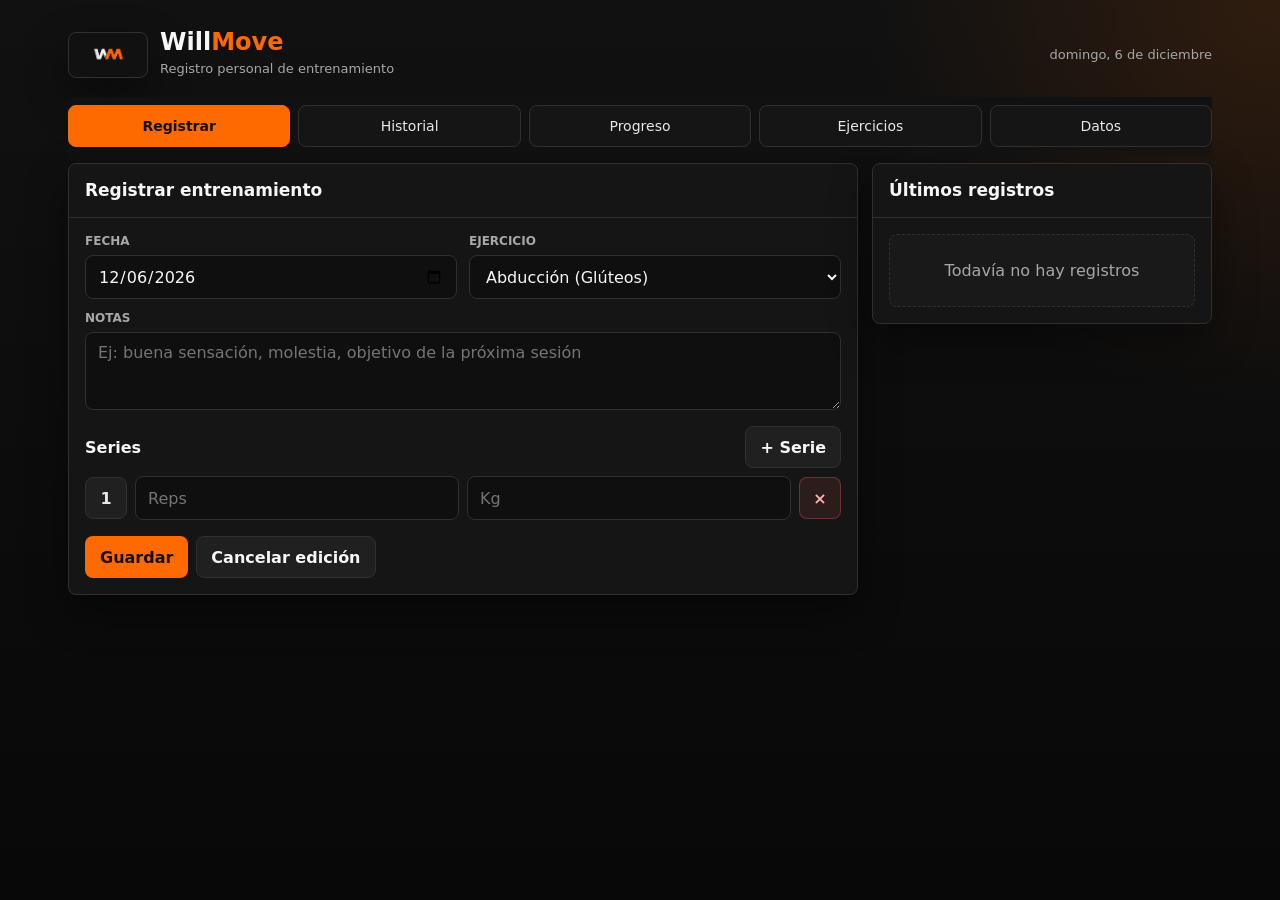
==== commit 41dc4ac5: "Corregir estructura CSS y estabilizar proyecto" ====
--- a/index.html
+++ b/index.html
@@ -8,614 +8,7 @@
   <meta name="apple-mobile-web-app-title" content="WillMove">
 <meta name="theme-color" content="#0b0b0c">
   <title>WillMove</title>
-  <style>
-    :root {
-      --bg: #080808;
-      --surface: #0f0f10;
-      --panel: #161616;
-      --panel-2: #202020;
-      --line: #303030;
-      --text: #f7f7f7;
-      --muted: #a7a7a7;
-      --soft: #e8e8e8;
-      --accent: #ff6a00;
-      --accent-strong: #ff7a18;
-      --accent-soft: rgba(255, 106, 0, .16);
-      --danger: #ff5f5f;
-      --warning: #f2c94c;
-      --shadow: 0 16px 42px rgba(0, 0, 0, .42);
-    }
-
-    * { box-sizing: border-box; }
-
-    body {
-      margin: 0;
-      min-height: 100vh;
-      background:
-        radial-gradient(circle at top right, rgba(255, 106, 0, .13), transparent 26rem),
-        linear-gradient(180deg, #111 0%, var(--bg) 100%);
-      color: var(--text);
-      font-family: Inter, ui-sans-serif, system-ui, -apple-system, BlinkMacSystemFont, "Segoe UI", sans-serif;
-      letter-spacing: 0;
-    }
-
-    button, input, select, textarea {
-      font: inherit;
-    }
-
-    button {
-      border: 0;
-      cursor: pointer;
-    }
-
-    .app {
-      width: min(1180px, 100%);
-      margin: 0 auto;
-      padding: 18px;
-    }
-
-    .topbar {
-      display: flex;
-      align-items: center;
-      justify-content: space-between;
-      gap: 14px;
-      padding: 12px 0 18px;
-    }
-
-    .brand {
-      display: flex;
-      align-items: center;
-      gap: 12px;
-      min-width: 0;
-    }
-
-    .mark {
-      width: 80px;
-      height: 46px;
-      border-radius: 8px;
-      object-fit: contain;
-      object-position: center;
-      background: #111;
-      border: 1px solid var(--line);
-      box-shadow: var(--shadow);
-      padding: 4px;
-    }
-
-    h1 {
-      margin: 0;
-      font-size: 24px;
-      line-height: 1;
-      letter-spacing: 0;
-    }
-
-    h1 span { color: var(--accent); }
-
-    .today {
-      color: var(--muted);
-      font-size: 13px;
-      white-space: nowrap;
-    }
-
-    .tabs {
-      display: grid;
-      grid-template-columns: repeat(5, 1fr);
-      gap: 8px;
-      position: sticky;
-      top: 0;
-      z-index: 5;
-      padding: 8px 0 16px;
-      background: linear-gradient(180deg, #111 70%, rgba(17, 17, 17, 0));
-    }
-
-    .tab {
-      height: 42px;
-      border-radius: 8px;
-      color: var(--soft);
-      background: rgba(22, 22, 22, .94);
-      border: 1px solid var(--line);
-      display: flex;
-      align-items: center;
-      justify-content: center;
-      gap: 7px;
-      font-size: 14px;
-    }
-
-    .tab.active {
-      background: var(--accent);
-      color: #111;
-      border-color: var(--accent);
-      font-weight: 700;
-    }
-
-    .section { display: none; }
-    .section.active { display: block; }
-
-    .grid {
-      display: grid;
-      grid-template-columns: minmax(0, 1fr) 340px;
-      gap: 14px;
-      align-items: start;
-    }
-
-    .panel {
-      background: rgba(22, 22, 22, .94);
-      border: 1px solid var(--line);
-      border-radius: 8px;
-      box-shadow: var(--shadow);
-    }
-
-    .panel-head {
-      display: flex;
-      justify-content: space-between;
-      align-items: center;
-      gap: 10px;
-      padding: 16px;
-      border-bottom: 1px solid var(--line);
-    }
-
-    .panel-title {
-      margin: 0;
-      font-size: 17px;
-      line-height: 1.25;
-    }
-
-    .panel-body {
-      padding: 16px;
-    }
-
-    .form-grid {
-      display: grid;
-      grid-template-columns: repeat(2, minmax(0, 1fr));
-      gap: 12px;
-    }
-
-    .field {
-      display: grid;
-      gap: 7px;
-    }
-
-    .field.full { grid-column: 1 / -1; }
-
-    label {
-      color: var(--muted);
-      font-size: 12px;
-      font-weight: 700;
-      text-transform: uppercase;
-    }
-
-    input, select, textarea {
-      width: 100%;
-      min-height: 44px;
-      border-radius: 8px;
-      border: 1px solid var(--line);
-      background: var(--surface);
-      color: var(--text);
-      padding: 10px 12px;
-      outline: none;
-    }
-
-    textarea {
-      min-height: 78px;
-      resize: vertical;
-    }
-
-    input:focus, select:focus, textarea:focus {
-      border-color: rgba(255, 106, 0, .9);
-      box-shadow: 0 0 0 3px rgba(255, 106, 0, .16);
-    }
-
-    .set-toolbar {
-      display: flex;
-      align-items: center;
-      justify-content: space-between;
-      gap: 8px;
-      margin: 16px 0 8px;
-    }
-
-    .set-list {
-      display: grid;
-      gap: 8px;
-    }
-
-    .set-row {
-      display: grid;
-      grid-template-columns: 42px 1fr 1fr 42px;
-      gap: 8px;
-      align-items: center;
-    }
-
-    .set-num {
-      height: 42px;
-      display: grid;
-      place-items: center;
-      border-radius: 8px;
-      background: var(--panel-2);
-      color: var(--soft);
-      border: 1px solid var(--line);
-      font-weight: 800;
-    }
-
-    .actions {
-      display: flex;
-      flex-wrap: wrap;
-      gap: 8px;
-      margin-top: 16px;
-    }
-
-    .btn {
-      min-height: 42px;
-      border-radius: 8px;
-      padding: 0 14px;
-      display: inline-flex;
-      align-items: center;
-      justify-content: center;
-      gap: 8px;
-      border: 1px solid transparent;
-      font-weight: 800;
-    }
-
-    .btn-primary {
-      background: var(--accent);
-      color: #111;
-    }
-
-    .btn-ghost {
-      background: var(--panel-2);
-      color: var(--text);
-      border-color: var(--line);
-    }
-
-    .btn-danger {
-      background: rgba(255, 95, 95, .1);
-      color: #ffb4b4;
-      border-color: rgba(255, 95, 95, .32);
-    }
-
-    .btn-icon {
-      width: 42px;
-      padding: 0;
-    }
-
-    .stats {
-      display: grid;
-      grid-template-columns: repeat(4, 1fr);
-      gap: 10px;
-      margin-bottom: 14px;
-    }
-
-    .stat {
-      padding: 14px;
-      background: var(--panel);
-      border: 1px solid var(--line);
-      border-radius: 8px;
-    }
-
-    .stat-label {
-      color: var(--muted);
-      font-size: 12px;
-    }
-
-    .stat-value {
-      margin-top: 4px;
-      font-size: 24px;
-      font-weight: 900;
-    }
-
-    .filters {
-      display: grid;
-      grid-template-columns: 1fr 190px;
-      gap: 8px;
-      margin-bottom: 14px;
-    }
-
-    .history {
-      display: grid;
-      gap: 14px;
-    }
-
-    .day-title {
-      color: var(--accent);
-      font-weight: 900;
-      margin: 8px 0;
-    }
-
-    .log-item, .exercise-item {
-      display: grid;
-      grid-template-columns: 1fr auto;
-      gap: 12px;
-      padding: 14px;
-      background: var(--panel);
-      border: 1px solid var(--line);
-      border-radius: 8px;
-    }
-
-    .log-name, .exercise-name {
-      font-weight: 900;
-      line-height: 1.25;
-    }
-
-    .meta {
-      color: var(--muted);
-      font-size: 13px;
-      line-height: 1.55;
-      margin-top: 5px;
-    }
-
-    .badge {
-      display: inline-flex;
-      align-items: center;
-      min-height: 24px;
-      padding: 0 8px;
-      border-radius: 999px;
-      background: var(--accent-soft);
-      color: #ffd7bd;
-      border: 1px solid rgba(255, 106, 0, .28);
-      font-size: 12px;
-      font-weight: 800;
-      margin-left: 7px;
-    }
-
-    .exercise-list {
-      display: grid;
-      gap: 8px;
-    }
-
-    .empty {
-      padding: 26px;
-      color: var(--muted);
-      text-align: center;
-      border: 1px dashed var(--line);
-      border-radius: 8px;
-      background: rgba(255, 255, 255, .02);
-    }
-
-    .mini-list {
-      display: grid;
-      gap: 8px;
-    }
-
-    .mini-item {
-      display: flex;
-      align-items: center;
-      justify-content: space-between;
-      gap: 10px;
-      padding: 10px 0;
-      border-bottom: 1px solid var(--line);
-      color: var(--muted);
-      font-size: 13px;
-    }
-
-    .mini-item:last-child { border-bottom: 0; }
-
-    .chart-wrap {
-      height: 260px;
-      padding: 12px;
-      background: var(--surface);
-      border: 1px solid var(--line);
-      border-radius: 8px;
-    }
-
-    canvas {
-      width: 100%;
-      height: 100%;
-      display: block;
-    }
-
-    .export-grid {
-      display: grid;
-      grid-template-columns: repeat(2, minmax(0, 1fr));
-      gap: 12px;
-    }
-
-    .export-card {
-      min-height: 120px;
-      align-items: flex-start;
-      justify-content: flex-start;
-      text-align: left;
-      padding: 16px;
-      background: var(--panel);
-      color: var(--text);
-      border: 1px solid var(--line);
-    }
-
-    .export-card span {
-      display: block;
-      margin-top: 7px;
-      color: var(--muted);
-      font-size: 13px;
-      font-weight: 500;
-      line-height: 1.4;
-    }
-
-    .toast {
-      position: fixed;
-      left: 50%;
-      bottom: 18px;
-      transform: translateX(-50%) translateY(20px);
-      opacity: 0;
-      pointer-events: none;
-      min-width: min(420px, calc(100vw - 28px));
-      padding: 12px 14px;
-      border-radius: 8px;
-      background: var(--accent);
-      color: #111;
-      font-weight: 800;
-      box-shadow: var(--shadow);
-      transition: .2s ease;
-      text-align: center;
-      z-index: 20;
-    }
-
-    .toast.show {
-      opacity: 1;
-      transform: translateX(-50%) translateY(0);
-    }
-
-    .modal {
-      position: fixed;
-      inset: 0;
-      display: none;
-      place-items: center;
-      padding: 18px;
-      background: rgba(0, 0, 0, .62);
-      z-index: 30;
-    }
-
-    .modal.open { display: grid; }
-
-    .modal-box {
-      width: min(720px, 100%);
-      max-height: calc(100vh - 36px);
-      overflow: auto;
-      background: var(--panel);
-      border: 1px solid var(--line);
-      border-radius: 8px;
-      box-shadow: var(--shadow);
-    }
-
-    .hidden-file {
-      display: none;
-    }
-
-    @media print {
-      body { background: #fff; color: #111; }
-      .topbar, .tabs, .actions, .btn, .filters, .toast, .modal { display: none !important; }
-      .app { width: 100%; padding: 0; }
-      .section { display: none !important; }
-      #historial { display: block !important; }
-      .panel, .stat, .log-item { box-shadow: none; border-color: #ddd; background: #fff; color: #111; }
-      .meta, .stat-label { color: #555; }
-    }
-
-    @media (max-width: 820px) {
-      body {
-        padding-bottom: calc(82px + env(safe-area-inset-bottom));
-      }
-
-      .app {
-        padding: 12px 12px 22px;
-      }
-
-      .topbar {
-        align-items: center;
-        padding: 8px 0 12px;
-      }
-
-      .brand {
-        gap: 10px;
-      }
-
-      .mark {
-        width: 68px;
-        height: 40px;
-      }
-
-      h1 {
-        font-size: 21px;
-      }
-
-      .today { display: none; }
-
-      .tabs {
-        position: fixed;
-        left: 10px;
-        right: 10px;
-        bottom: calc(10px + env(safe-area-inset-bottom));
-        top: auto;
-        grid-template-columns: repeat(5, 1fr);
-        gap: 6px;
-        padding: 8px;
-        border: 1px solid var(--line);
-        border-radius: 8px;
-        background: rgba(12, 12, 12, .96);
-        box-shadow: 0 18px 50px rgba(0, 0, 0, .55);
-        backdrop-filter: blur(16px);
-      }
-
-      .tab {
-        min-width: 0;
-        height: 48px;
-        padding: 0 4px;
-        font-size: 11px;
-        line-height: 1.1;
-        text-align: center;
-      }
-
-      .grid, .form-grid, .filters, .export-grid {
-        grid-template-columns: 1fr;
-      }
-
-      .panel-head,
-      .panel-body {
-        padding: 14px;
-      }
-
-      .stats {
-        grid-template-columns: repeat(2, 1fr);
-      }
-
-      .stat {
-        padding: 12px;
-      }
-
-      .stat-value {
-        font-size: 22px;
-      }
-
-      input, select, textarea {
-        min-height: 48px;
-        font-size: 16px;
-      }
-
-      .set-row {
-        grid-template-columns: 36px 1fr 1fr 38px;
-      }
-
-      .set-num,
-      .btn-icon {
-        height: 48px;
-      }
-
-      .log-item,
-      .exercise-item {
-        grid-template-columns: 1fr;
-      }
-
-      .log-item .actions,
-      .exercise-item .actions {
-        margin-top: 0;
-      }
-
-      .btn {
-        width: 100%;
-        min-height: 48px;
-      }
-
-      .btn-icon {
-        width: 38px;
-      }
-
-      .chart-wrap {
-        height: 230px;
-        padding: 8px;
-      }
-    }
-
-    @media (max-width: 380px) {
-      .tab {
-        font-size: 10px;
-      }
-
-      .panel-title {
-        font-size: 16px;
-      }
-
-      .set-row {
-        grid-template-columns: 32px minmax(0, 1fr) minmax(0, 1fr) 36px;
-        gap: 6px;
-      }
-    }
-  </style>
+<link rel="stylesheet" href="css/styles.css">
 </head>
 <body>
   <main class="app">
@@ -813,6 +206,17 @@
 
 <div id="restTimer" class="rest-timer hidden">
   <div class="rest-title">⏱ Descanso</div>
+  <div class="rest-presets">
+
+  <button class="rest-preset active" data-time="30">30</button>
+
+  <button class="rest-preset" data-time="60">60</button>
+
+  <button class="rest-preset" data-time="90">90</button>
+
+  <button class="rest-preset" data-time="120">120</button>
+
+</div>
   <div id="restCountdown" class="rest-countdown">01:30</div>
 
   <div class="rest-buttons">
@@ -851,7 +255,7 @@
 // ===== TEMPORIZADOR DE DESCANSO =====
 
 let restTimerInterval = null;
-let restTime = 90;
+let restTime = Number(localStorage.getItem("willmove.restTime")) || 90;
 let restRemaining = 90;
 let restRunning = false;
 
@@ -1492,12 +896,41 @@
     $("#pauseRestBtn").addEventListener("click",pauseRestTimer);
 $("#resetRestBtn").addEventListener("click",resetRestTimer);
 $("#closeRestBtn").addEventListener("click",closeRestTimer);
-    }
+    document.querySelectorAll(".rest-preset").forEach(button => {
+
+    button.addEventListener("click", () => {
+
+        document.querySelectorAll(".rest-preset")
+            .forEach(b => b.classList.remove("active"));
+
+        button.classList.add("active");
+
+        restTime = Number(button.dataset.time);
+
+        restRemaining = restTime;
+
+        updateRestDisplay();
+
+        localStorage.setItem("willmove.restTime", restTime);
+
+    });
+
+});
+}
 
     $("#todayLabel").textContent = new Date().toLocaleDateString("es-UY", { weekday: "long", day: "numeric", month: "long" });
     bindEvents();
     resetForm();
     renderAll();
+    updateRestDisplay();
+
+const activePreset = document.querySelector(
+    `.rest-preset[data-time="${restTime}"]`
+);
+
+if (activePreset) {
+    activePreset.classList.add("active");
+}
   </script>
 </body>
 </html>
--- a/css/styles.css
+++ b/css/styles.css
@@ -0,0 +1,665 @@
+    :root {
+      --bg: #080808;
+      --surface: #0f0f10;
+      --panel: #161616;
+      --panel-2: #202020;
+      --line: #303030;
+      --text: #f7f7f7;
+      --muted: #a7a7a7;
+      --soft: #e8e8e8;
+      --accent: #ff6a00;
+      --accent-strong: #ff7a18;
+      --accent-soft: rgba(255, 106, 0, .16);
+      --danger: #ff5f5f;
+      --warning: #f2c94c;
+      --shadow: 0 16px 42px rgba(0, 0, 0, .42);
+    }
+
+    * { box-sizing: border-box; }
+
+    body {
+      margin: 0;
+      min-height: 100vh;
+      background:
+        radial-gradient(circle at top right, rgba(255, 106, 0, .13), transparent 26rem),
+        linear-gradient(180deg, #111 0%, var(--bg) 100%);
+      color: var(--text);
+      font-family: Inter, ui-sans-serif, system-ui, -apple-system, BlinkMacSystemFont, "Segoe UI", sans-serif;
+      letter-spacing: 0;
+    }
+
+    button, input, select, textarea {
+      font: inherit;
+    }
+
+    button {
+      border: 0;
+      cursor: pointer;
+    }
+
+    .app {
+      width: min(1180px, 100%);
+      margin: 0 auto;
+      padding: 18px;
+    }
+
+    .topbar {
+      display: flex;
+      align-items: center;
+      justify-content: space-between;
+      gap: 14px;
+      padding: 12px 0 18px;
+    }
+
+    .brand {
+      display: flex;
+      align-items: center;
+      gap: 12px;
+      min-width: 0;
+    }
+
+    .mark {
+      width: 80px;
+      height: 46px;
+      border-radius: 8px;
+      object-fit: contain;
+      object-position: center;
+      background: #111;
+      border: 1px solid var(--line);
+      box-shadow: var(--shadow);
+      padding: 4px;
+    }
+
+    h1 {
+      margin: 0;
+      font-size: 24px;
+      line-height: 1;
+      letter-spacing: 0;
+    }
+
+    h1 span { color: var(--accent); }
+
+    .today {
+      color: var(--muted);
+      font-size: 13px;
+      white-space: nowrap;
+    }
+
+    .tabs {
+      display: grid;
+      grid-template-columns: repeat(5, 1fr);
+      gap: 8px;
+      position: sticky;
+      top: 0;
+      z-index: 5;
+      padding: 8px 0 16px;
+      background: linear-gradient(180deg, #111 70%, rgba(17, 17, 17, 0));
+    }
+
+    .tab {
+      height: 42px;
+      border-radius: 8px;
+      color: var(--soft);
+      background: rgba(22, 22, 22, .94);
+      border: 1px solid var(--line);
+      display: flex;
+      align-items: center;
+      justify-content: center;
+      gap: 7px;
+      font-size: 14px;
+    }
+
+    .tab.active {
+      background: var(--accent);
+      color: #111;
+      border-color: var(--accent);
+      font-weight: 700;
+    }
+
+    .section { display: none; }
+    .section.active { display: block; }
+
+    .grid {
+      display: grid;
+      grid-template-columns: minmax(0, 1fr) 340px;
+      gap: 14px;
+      align-items: start;
+    }
+
+    .panel {
+      background: rgba(22, 22, 22, .94);
+      border: 1px solid var(--line);
+      border-radius: 8px;
+      box-shadow: var(--shadow);
+    }
+
+    .panel-head {
+      display: flex;
+      justify-content: space-between;
+      align-items: center;
+      gap: 10px;
+      padding: 16px;
+      border-bottom: 1px solid var(--line);
+    }
+
+    .panel-title {
+      margin: 0;
+      font-size: 17px;
+      line-height: 1.25;
+    }
+
+    .panel-body {
+      padding: 16px;
+    }
+
+    .form-grid {
+      display: grid;
+      grid-template-columns: repeat(2, minmax(0, 1fr));
+      gap: 12px;
+    }
+
+    .field {
+      display: grid;
+      gap: 7px;
+    }
+
+    .field.full { grid-column: 1 / -1; }
+
+    label {
+      color: var(--muted);
+      font-size: 12px;
+      font-weight: 700;
+      text-transform: uppercase;
+    }
+
+    input, select, textarea {
+      width: 100%;
+      min-height: 44px;
+      border-radius: 8px;
+      border: 1px solid var(--line);
+      background: var(--surface);
+      color: var(--text);
+      padding: 10px 12px;
+      outline: none;
+    }
+
+    textarea {
+      min-height: 78px;
+      resize: vertical;
+    }
+
+    input:focus, select:focus, textarea:focus {
+      border-color: rgba(255, 106, 0, .9);
+      box-shadow: 0 0 0 3px rgba(255, 106, 0, .16);
+    }
+
+    .set-toolbar {
+      display: flex;
+      align-items: center;
+      justify-content: space-between;
+      gap: 8px;
+      margin: 16px 0 8px;
+    }
+
+    .set-list {
+      display: grid;
+      gap: 8px;
+    }
+
+    .set-row {
+      display: grid;
+      grid-template-columns: 42px 1fr 1fr 42px;
+      gap: 8px;
+      align-items: center;
+    }
+
+    .set-num {
+      height: 42px;
+      display: grid;
+      place-items: center;
+      border-radius: 8px;
+      background: var(--panel-2);
+      color: var(--soft);
+      border: 1px solid var(--line);
+      font-weight: 800;
+    }
+
+    .actions {
+      display: flex;
+      flex-wrap: wrap;
+      gap: 8px;
+      margin-top: 16px;
+    }
+
+    .btn {
+      min-height: 42px;
+      border-radius: 8px;
+      padding: 0 14px;
+      display: inline-flex;
+      align-items: center;
+      justify-content: center;
+      gap: 8px;
+      border: 1px solid transparent;
+      font-weight: 800;
+    }
+
+    .btn-primary {
+      background: var(--accent);
+      color: #111;
+    }
+
+    .btn-ghost {
+      background: var(--panel-2);
+      color: var(--text);
+      border-color: var(--line);
+    }
+
+    .btn-danger {
+      background: rgba(255, 95, 95, .1);
+      color: #ffb4b4;
+      border-color: rgba(255, 95, 95, .32);
+    }
+
+    .btn-icon {
+      width: 42px;
+      padding: 0;
+    }
+
+    .stats {
+      display: grid;
+      grid-template-columns: repeat(4, 1fr);
+      gap: 10px;
+      margin-bottom: 14px;
+    }
+
+    .stat {
+      padding: 14px;
+      background: var(--panel);
+      border: 1px solid var(--line);
+      border-radius: 8px;
+    }
+
+    .stat-label {
+      color: var(--muted);
+      font-size: 12px;
+    }
+
+    .stat-value {
+      margin-top: 4px;
+      font-size: 24px;
+      font-weight: 900;
+    }
+
+    .filters {
+      display: grid;
+      grid-template-columns: 1fr 190px;
+      gap: 8px;
+      margin-bottom: 14px;
+    }
+
+    .history {
+      display: grid;
+      gap: 14px;
+    }
+
+    .day-title {
+      color: var(--accent);
+      font-weight: 900;
+      margin: 8px 0;
+    }
+
+    .log-item, .exercise-item {
+      display: grid;
+      grid-template-columns: 1fr auto;
+      gap: 12px;
+      padding: 14px;
+      background: var(--panel);
+      border: 1px solid var(--line);
+      border-radius: 8px;
+    }
+
+    .log-name, .exercise-name {
+      font-weight: 900;
+      line-height: 1.25;
+    }
+
+    .meta {
+      color: var(--muted);
+      font-size: 13px;
+      line-height: 1.55;
+      margin-top: 5px;
+    }
+
+    .badge {
+      display: inline-flex;
+      align-items: center;
+      min-height: 24px;
+      padding: 0 8px;
+      border-radius: 999px;
+      background: var(--accent-soft);
+      color: #ffd7bd;
+      border: 1px solid rgba(255, 106, 0, .28);
+      font-size: 12px;
+      font-weight: 800;
+      margin-left: 7px;
+    }
+
+    .exercise-list {
+      display: grid;
+      gap: 8px;
+    }
+
+    .empty {
+      padding: 26px;
+      color: var(--muted);
+      text-align: center;
+      border: 1px dashed var(--line);
+      border-radius: 8px;
+      background: rgba(255, 255, 255, .02);
+    }
+
+    .mini-list {
+      display: grid;
+      gap: 8px;
+    }
+
+    .mini-item {
+      display: flex;
+      align-items: center;
+      justify-content: space-between;
+      gap: 10px;
+      padding: 10px 0;
+      border-bottom: 1px solid var(--line);
+      color: var(--muted);
+      font-size: 13px;
+    }
+
+    .mini-item:last-child { border-bottom: 0; }
+
+    .chart-wrap {
+      height: 260px;
+      padding: 12px;
+      background: var(--surface);
+      border: 1px solid var(--line);
+      border-radius: 8px;
+    }
+
+    canvas {
+      width: 100%;
+      height: 100%;
+      display: block;
+    }
+
+    .export-grid {
+      display: grid;
+      grid-template-columns: repeat(2, minmax(0, 1fr));
+      gap: 12px;
+    }
+
+    .export-card {
+      min-height: 120px;
+      align-items: flex-start;
+      justify-content: flex-start;
+      text-align: left;
+      padding: 16px;
+      background: var(--panel);
+      color: var(--text);
+      border: 1px solid var(--line);
+    }
+
+    .export-card span {
+      display: block;
+      margin-top: 7px;
+      color: var(--muted);
+      font-size: 13px;
+      font-weight: 500;
+      line-height: 1.4;
+    }
+
+    .toast {
+      position: fixed;
+      left: 50%;
+      bottom: 18px;
+      transform: translateX(-50%) translateY(20px);
+      opacity: 0;
+      pointer-events: none;
+      min-width: min(420px, calc(100vw - 28px));
+      padding: 12px 14px;
+      border-radius: 8px;
+      background: var(--accent);
+      color: #111;
+      font-weight: 800;
+      box-shadow: var(--shadow);
+      transition: .2s ease;
+      text-align: center;
+      z-index: 20;
+    }
+
+    .toast.show {
+      opacity: 1;
+      transform: translateX(-50%) translateY(0);
+    }
+
+    .modal {
+      position: fixed;
+      inset: 0;
+      display: none;
+      place-items: center;
+      padding: 18px;
+      background: rgba(0, 0, 0, .62);
+      z-index: 30;
+    }
+
+    .modal.open { display: grid; }
+
+    .modal-box {
+      width: min(720px, 100%);
+      max-height: calc(100vh - 36px);
+      overflow: auto;
+      background: var(--panel);
+      border: 1px solid var(--line);
+      border-radius: 8px;
+      box-shadow: var(--shadow);
+    }
+
+    .hidden-file {
+      display: none;
+    }
+
+    @media print {
+      body { background: #fff; color: #111; }
+      .topbar, .tabs, .actions, .btn, .filters, .toast, .modal { display: none !important; }
+      .app { width: 100%; padding: 0; }
+      .section { display: none !important; }
+      #historial { display: block !important; }
+      .panel, .stat, .log-item { box-shadow: none; border-color: #ddd; background: #fff; color: #111; }
+      .meta, .stat-label { color: #555; }
+    }
+
+    @media (max-width: 820px) {
+      body {
+        padding-bottom: calc(82px + env(safe-area-inset-bottom));
+      }
+
+      .app {
+        padding: 12px 12px 22px;
+      }
+
+      .topbar {
+        align-items: center;
+        padding: 8px 0 12px;
+      }
+
+      .brand {
+        gap: 10px;
+      }
+
+      .mark {
+        width: 68px;
+        height: 40px;
+      }
+
+      h1 {
+        font-size: 21px;
+      }
+
+      .today { display: none; }
+
+      .tabs {
+        position: fixed;
+        left: 10px;
+        right: 10px;
+        bottom: calc(10px + env(safe-area-inset-bottom));
+        top: auto;
+        grid-template-columns: repeat(5, 1fr);
+        gap: 6px;
+        padding: 8px;
+        border: 1px solid var(--line);
+        border-radius: 8px;
+        background: rgba(12, 12, 12, .96);
+        box-shadow: 0 18px 50px rgba(0, 0, 0, .55);
+        backdrop-filter: blur(16px);
+      }
+
+      .tab {
+        min-width: 0;
+        height: 48px;
+        padding: 0 4px;
+        font-size: 11px;
+        line-height: 1.1;
+        text-align: center;
+      }
+
+      .grid, .form-grid, .filters, .export-grid {
+        grid-template-columns: 1fr;
+      }
+
+      .panel-head,
+      .panel-body {
+        padding: 14px;
+      }
+
+      .stats {
+        grid-template-columns: repeat(2, 1fr);
+      }
+
+      .stat {
+        padding: 12px;
+      }
+
+      .stat-value {
+        font-size: 22px;
+      }
+
+      input, select, textarea {
+        min-height: 48px;
+        font-size: 16px;
+      }
+
+      .set-row {
+        grid-template-columns: 36px 1fr 1fr 38px;
+      }
+
+      .set-num,
+      .btn-icon {
+        height: 48px;
+      }
+
+      .log-item,
+      .exercise-item {
+        grid-template-columns: 1fr;
+      }
+
+      .log-item .actions,
+      .exercise-item .actions {
+        margin-top: 0;
+      }
+
+      .btn {
+        width: 100%;
+        min-height: 48px;
+      }
+
+      .btn-icon {
+        width: 38px;
+      }
+
+      .chart-wrap {
+        height: 230px;
+        padding: 8px;
+      }
+    }
+
+    @media (max-width: 380px) {
+      .tab {
+        font-size: 10px;
+      }
+
+      .panel-title {
+        font-size: 16px;
+      }
+
+      .set-row {
+        grid-template-columns: 32px minmax(0, 1fr) minmax(0, 1fr) 36px;
+        gap: 6px;
+      }
+    }
+    .hidden{
+  display:none;
+}
+
+.rest-timer{
+  position:fixed;
+  right:20px;
+  bottom:20px;
+  width:220px;
+  background:var(--panel);
+  border:1px solid var(--line);
+  border-radius:12px;
+  padding:16px;
+  z-index:999;
+  box-shadow:var(--shadow);
+  text-align:center;
+}
+
+.rest-title{
+  color:var(--muted);
+  font-size:13px;
+}
+
+.rest-countdown{
+  font-size:42px;
+  font-weight:900;
+  margin:10px 0;
+}
+
+.rest-presets{
+  display:flex;
+  gap:6px;
+  margin:12px 0;
+}
+
+.rest-preset{
+  flex:1;
+  height:34px;
+  border:none;
+  border-radius:8px;
+  background:#2b2b2b;
+  color:white;
+  cursor:pointer;
+}
+
+.rest-preset.active{
+  background:var(--accent);
+  color:#111;
+  font-weight:bold;
+}
+
+.rest-buttons{
+  display:flex;
+  gap:8px;
+}
+
+.rest-buttons button{
+  flex:1;
+}
